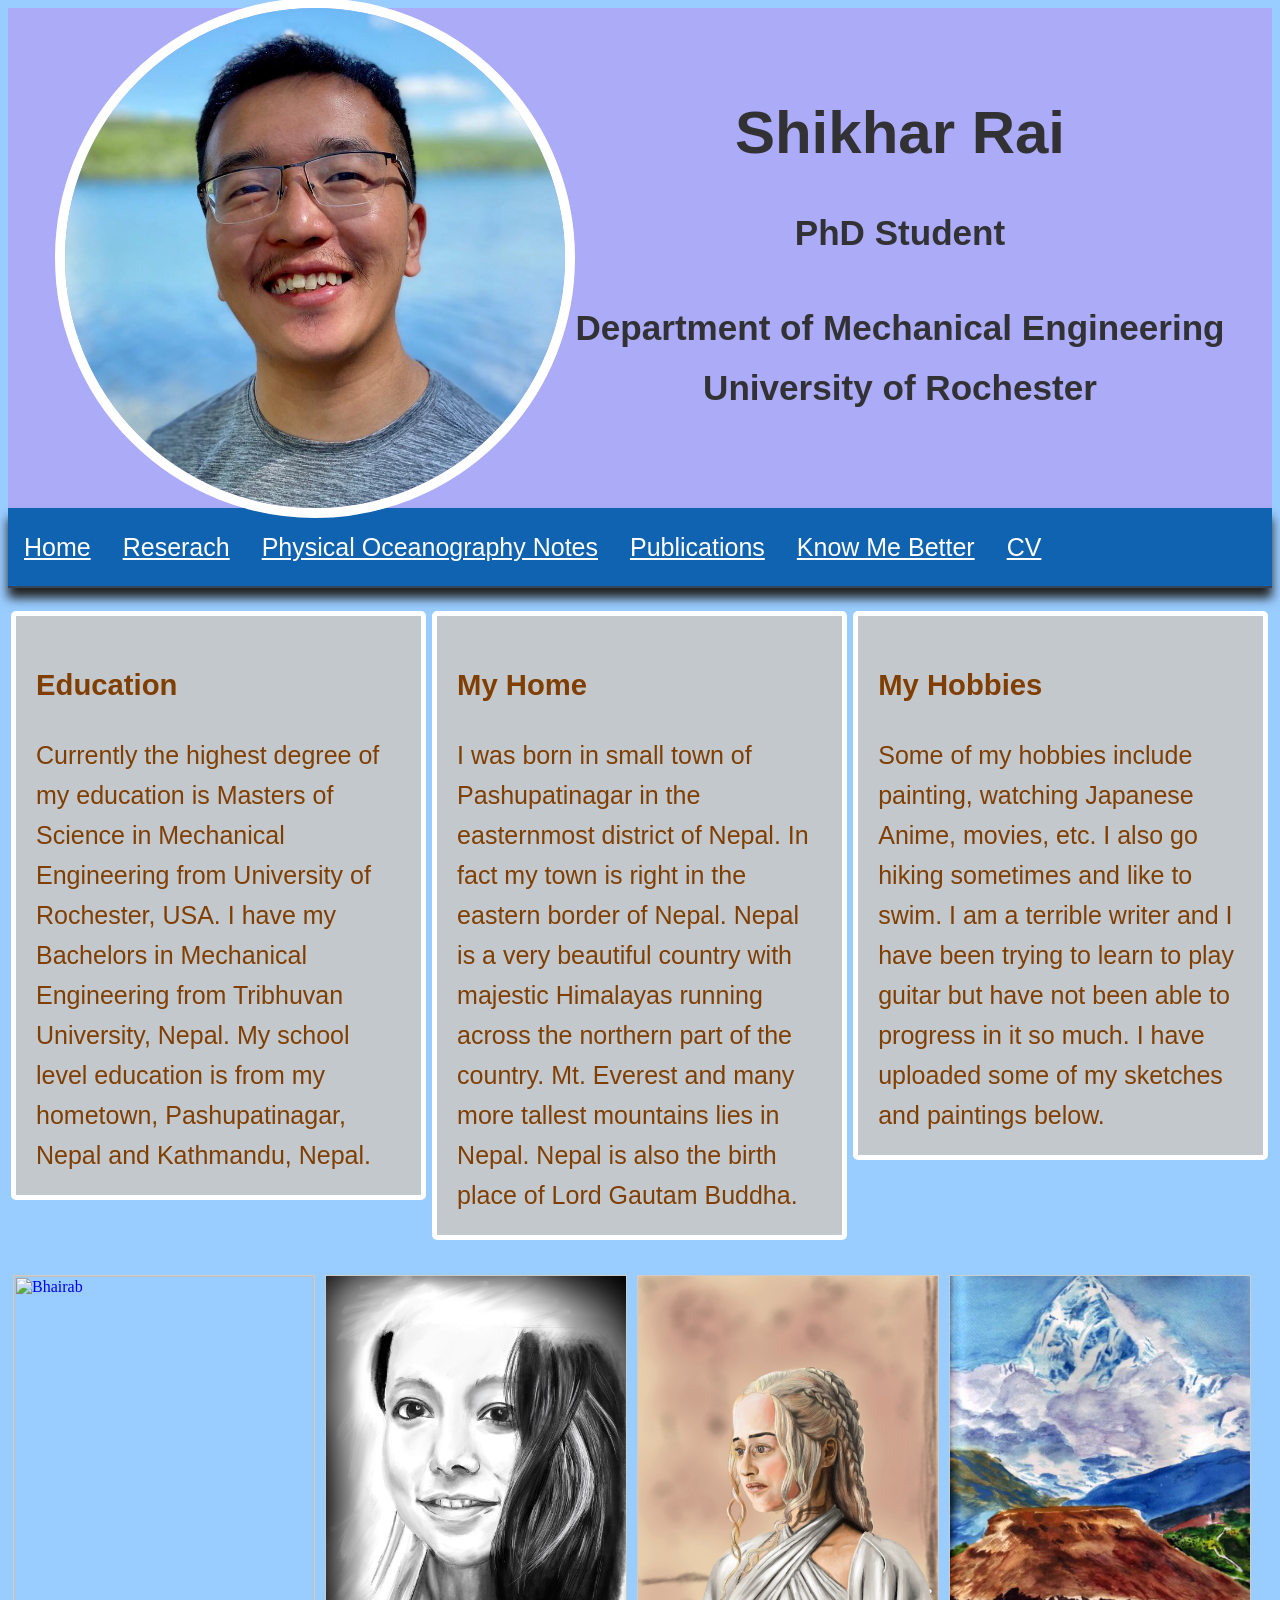
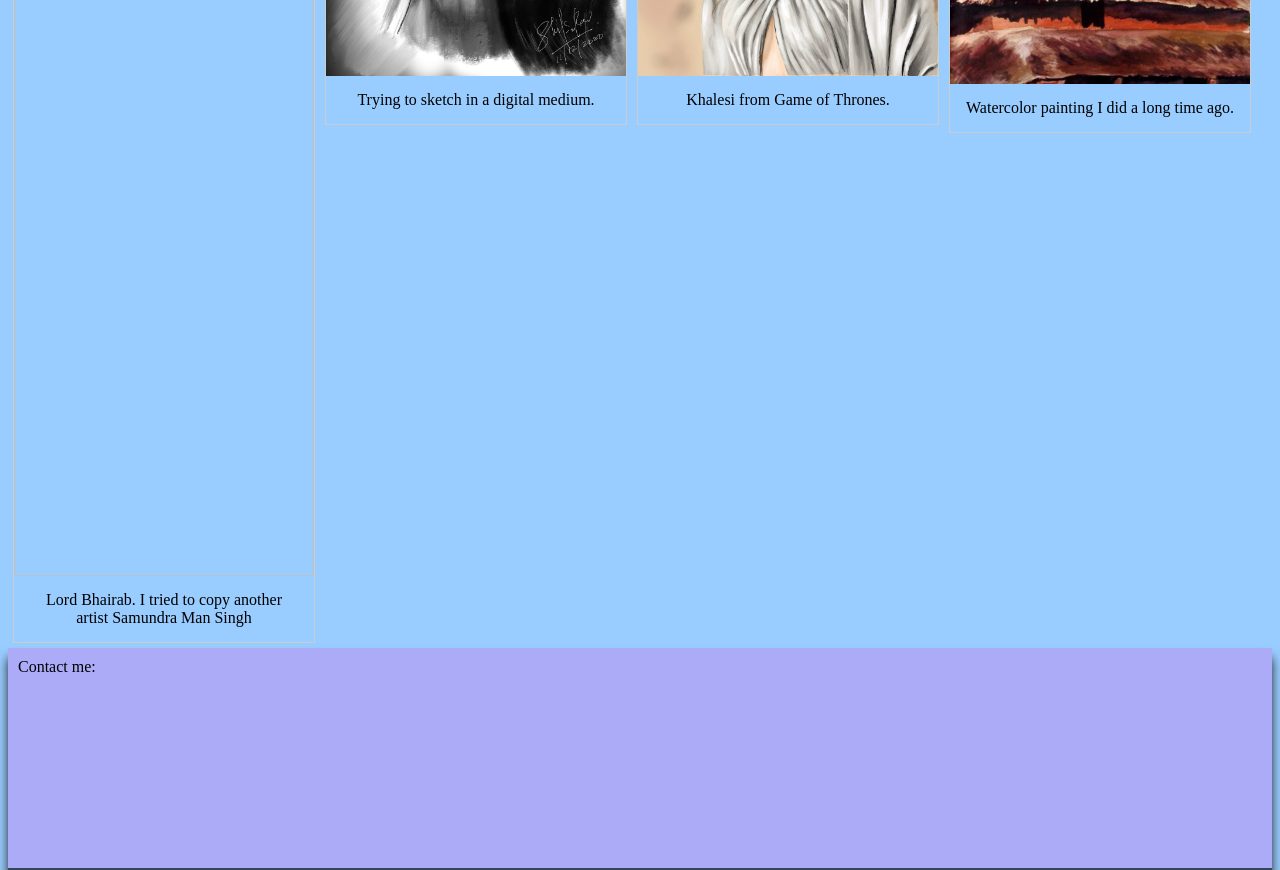
==== aboutme.html @ d14c4749 "now working site" ====
<html lang="en">

<head>
    <meta charset="UTF-8">
    <meta http-equiv="X-UA-Compatible" content="IE=edge">
    <meta name="viewport" content="width=device-width, initial-scale=1.0">
    <title>Shikhar Rai</title>
    <link rel="stylesheet" href="styles.css">
</head>

<body>
    <div class="container">
        <div class="Header" id="HomePageHeader">
            <img class="ProfilePic" src="images/templatePics/ProfilePic.jpeg" alt="Missing Shikhar's Photo" max-height="100%">
            <span class="NameJobAffliation">
                <h1 id="Name">Shikhar Rai</h1>
                <h3 id="Job Title">PhD Student</h2>
                    <h3 id="Affliation">Department of Mechanical Engineering <br> University of Rochester</h2>
            </span>
        </div>
        <nav class="TableOfContents">
            <a href="index.html">Home</a>
            <a href="research.html">Reserach</a>
            <a href="notes.html">Physical Oceanography Notes</a>
            <a href="publications.html">Publications</a>
            <a href="aboutme.html">Know Me Better</a>
            <a href="cv.html">CV</a>
        </nav>
        <section class="content">
            <div class="fullWidthColumn">
                <div class="card">
                    <h3>Education</h3>
                    Currently the highest degree of my education is Masters of Science in Mechanical Engineering from University of Rochester, USA. I have my Bachelors in Mechanical Engineering from Tribhuvan University, Nepal. My school level education is from my hometown, Pashupatinagar, Nepal and Kathmandu, Nepal.
                </div>
                <div class="card">
                    <h3>My Home</h3>
                    I was born in small town of Pashupatinagar in the easternmost district of Nepal. In fact my town is right in the eastern border of Nepal. Nepal is a very beautiful country with majestic Himalayas running across the northern part of the country. Mt. Everest and many more tallest mountains lies in Nepal. Nepal is also the birth place of Lord Gautam Buddha. 
                </div>
                <div class="card">
                    <h3>My Hobbies</h3>
                    Some of my hobbies include painting, watching Japanese Anime, movies, etc. I also go hiking sometimes and like to swim. I am a terrible writer and I have been trying to learn to play guitar but have not been able to progress in it so much. I have uploaded some of my sketches and paintings below.
                </div>
            </div>
            <div class="fullWidthColumn">
                    </div>
                    <div class="gallery">
                        <a target="_blank" href="images/aboutMe/Bhairab.PNG">
                            <img src="images/aboutMe/Bhairab.PNG" alt="Bhairab" width="600" height="400">
                        </a>
                        <div class="desc">Lord Bhairab. I tried to copy another artist Samundra Man Singh</div>
                    </div>
                    
                    <div class="gallery">
                        <a target="_blank" href="images/aboutMe/sketch.JPG">
                            <img src="images/aboutMe/sketch.JPG" alt="Bhairab" width="600" height="400">
                        </a>
                        <div class="desc">Trying to sketch in a digital medium.</div>
                    </div>
                    <div class="gallery">
                        <a target="_blank" href="images/aboutMe/kkhelisi.JPG">
                            <img src="images/aboutMe/kkhelisi.JPG" alt="Bhairab" width="600" height="400">
                        </a>
                        <div class="desc">Khalesi from Game of Thrones.</div>
                    </div>
                    <div class="gallery">
                        <a target="_blank" href="images/aboutMe/mountain.jpg">
                            <img src="images/aboutMe/mountain.jpg" alt="Bhairab" width="600" height="400">
                        </a>
                        <div class="desc">Watercolor painting I did a long time ago.</div>
                    </div>
            </div>
            <div class="Footer" id="HomePageFooter">
                Contact me:
            </div>
        </section>
</body>

</html>
---- styles.css ----
:root{
    --pageWidth: 1500px;
    --headerHeight: 500px;
    --leftColumnWidth:70%;
    --footerHeight: 200px;
    --marginLeft: 20px;
}

body{
    background-color: #99CCFF;
    height: 100%;
}

.container {
    width: 100%;
    min-width: 1200px;
    max-width: var(--pageWidth);
    min-height: 100%;
    height: auto;
    margin: 0 auto;
    margin-bottom: calc(-1* var(--footerHeight));
}

.Header{
    display: flex;
    justify-content: center;
    align-items: center;
    height: var(--headerHeight);
    width: 100%;
    background-color: rgb(171, 171, 248);
}

.NameJobAffliation{
    text-align: center;
    display: inline-block;
    vertical-align: middle;
    line-height: normal;
    color: rgb(50, 50, 53);
    font-family: Arial, Helvetica, sans-serif;
    font-size: 30px;
    line-height: 200%; /*line spacing */
}

img.ProfilePic{
    display: block;
    max-height: 100%;
    border-radius: 50%;
    object-fit: contain;
    border-width: 10px;
    border-style: solid;
    border-color: white;
    object-fit: contain;
}

.content{
    flex: 1;
    flex-direction: column;
    width: 100%;
}
.leftColumn{
    margin-top: 20px;
    float: left;
    width: var(--leftColumnWidth);
}
.rightColumn{
    margin-top: 20px;
    float: left;
    width: calc(100% - var(--leftColumnWidth) - 5px); 
}

.fullWidthColumn{
    margin-top: 20px;
    width: 100%;
    float: left;
}

.TableOfContents{
    width: 100%;
    overflow: hidden;
    background-color: #1063b1;
    border-bottom:2px solid rgb(36, 49, 226);
    box-shadow: 0px 10px 10px rgb(34, 34, 34);
    border-color: rgb(50, 71, 90);
}

.TableOfContents a{
    float: left; 
    display: block;
    text-align: center;
    padding: 14px 16px;
    color: rgb(255, 255, 255);
    font-family: Arial, Helvetica, sans-serif;
    font-size: 25px;
    line-height: 200%; /*line spacing */
    /* box-shadow: 8px 8px 8px rgb(34, 34, 34);
    border-radius:15px; */
}
.TableOfContents a:hover{
    background-color: #99CCFF;
    color:aqua;
}


img.coverImg{
    float: right;
    display:inline-block;
    max-height: 70%;
    padding: 14px 10px;
}


.material{
    color: rgb(128, 62, 0);
    background-color: rgb(195, 200, 204);
    font-family: Arial, Helvetica, sans-serif;
    font-size: 25px;
    line-height: 160%; /*line spacing */
    padding: 20px;
    margin: 3px;
    margin-bottom: 10px;
    border: 5px;
    border-style: solid;
    border-color: white;
    /* box-shadow: 8px 8px 8px rgb(34, 34, 34); */
    border-radius:5px;
}

.card{
    float: left;
    width: calc(33% - 52px);
    color: rgb(128, 62, 0);
    background-color: rgb(195, 200, 204);
    font-family: Arial, Helvetica, sans-serif;
    font-size: 25px;
    line-height: 160%; /*line spacing */
    padding: 20px;
    margin: 3px;
    margin-bottom: 10px;
    border: 5px;
    border-style: solid;
    border-color: white;
    /* box-shadow: 8px 8px 8px rgb(34, 34, 34); */
    border-radius:5px;
}

.push{
    height: var(--footerHeight);
}

.footer{
    /* position: absolute; */
    clear: both;
    bottom: 0px;
    height: var(--footerHeight);
    margin-top: 20px;
    padding: 10px;
    border-bottom:2px solid rgb(36, 49, 226);
    box-shadow: 0px 10px 10px rgb(34, 34, 34);
    border-color: rgb(50, 71, 90);
    background-color: rgb(171, 171, 248);
}

li {
    background-color: rgb(179, 182, 185);
    border-radius:5px;
    margin-bottom: 5px;
}

div.gallery {

  float: left;
  margin: 5px;
  border: 1px solid #ccc;
  float: left;
  width: 300px;
}

div.gallery:hover {
  border: 1px solid #777;
}

div.gallery img {
  width: 100%;
  height: auto;
}

div.desc {
  padding: 15px;
  text-align: center;
}
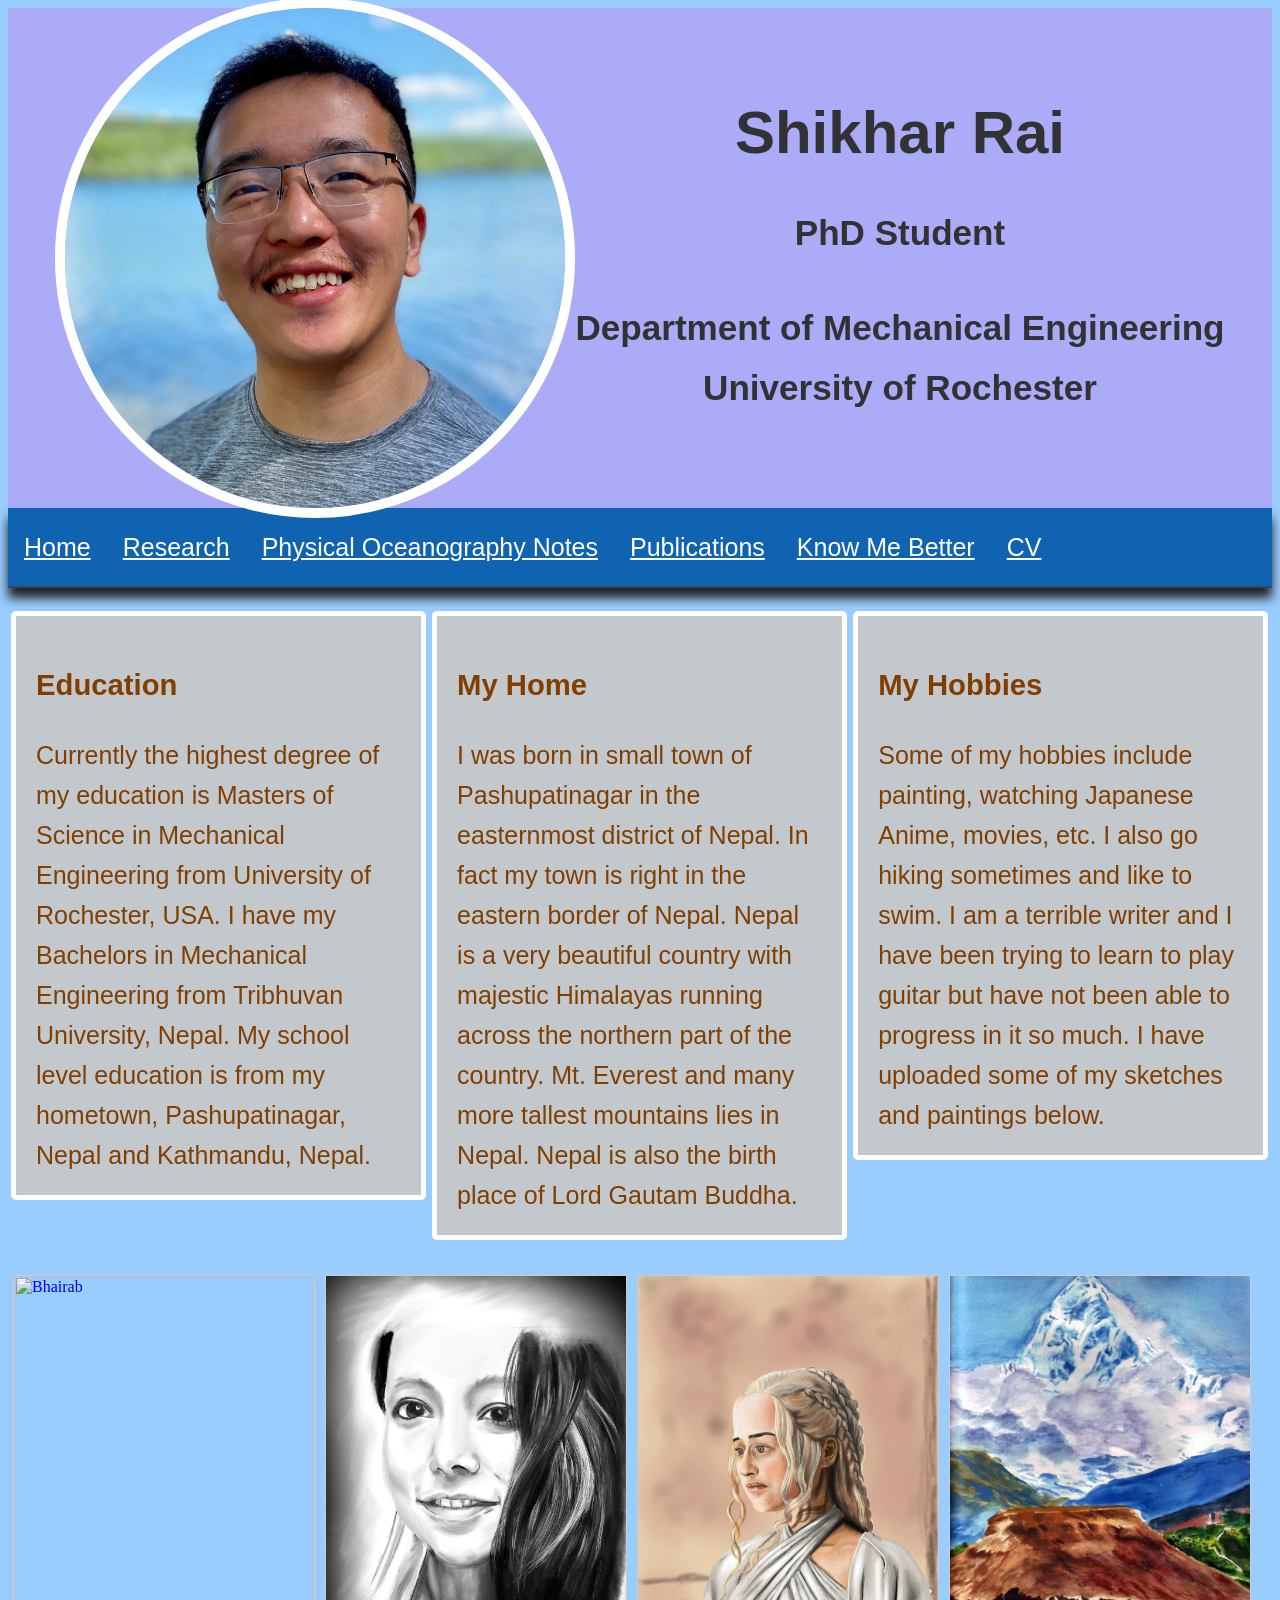
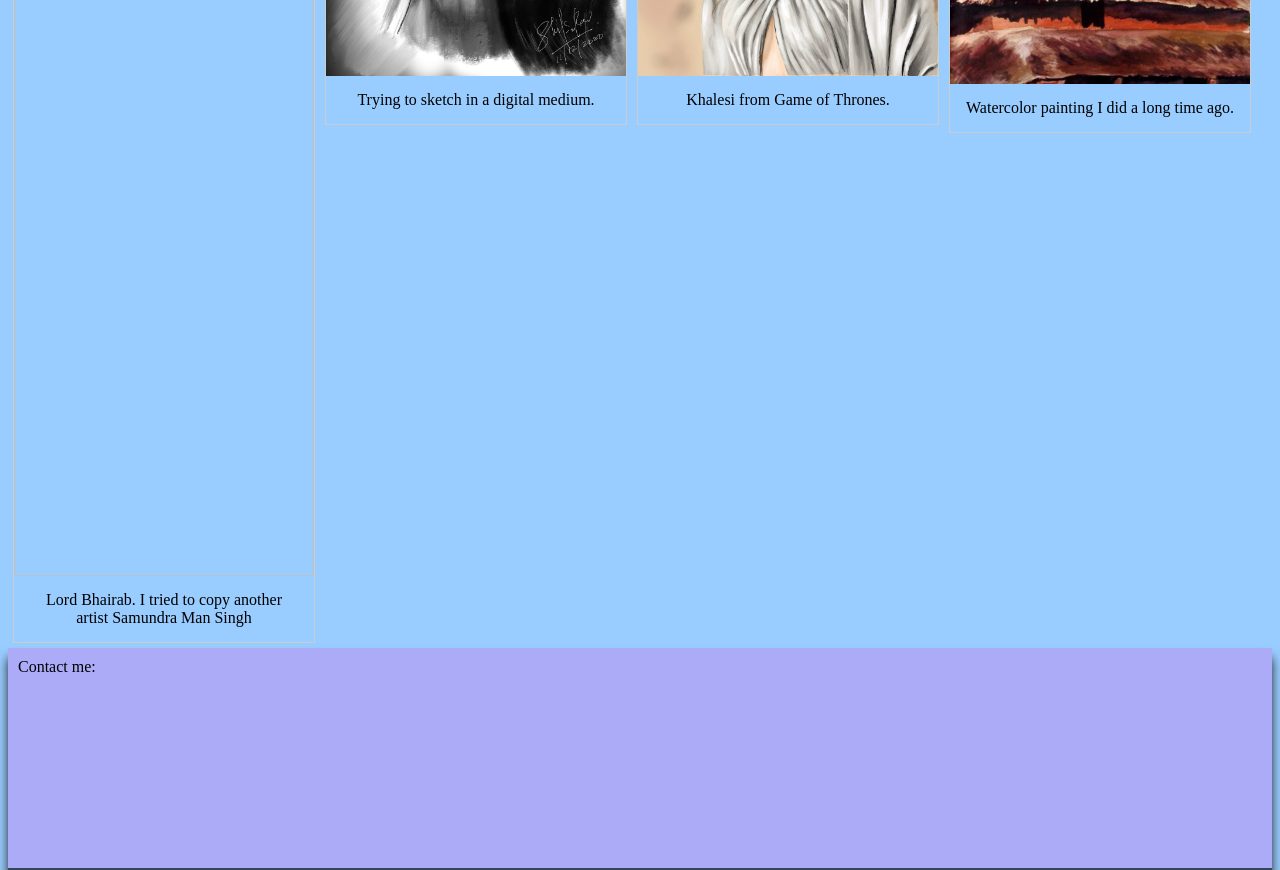
==== commit 1d262614: "spelling correction" ====
--- a/aboutme.html
+++ b/aboutme.html
@@ -20,7 +20,7 @@
         </div>
         <nav class="TableOfContents">
             <a href="index.html">Home</a>
-            <a href="research.html">Reserach</a>
+            <a href="research.html">Research</a>
             <a href="notes.html">Physical Oceanography Notes</a>
             <a href="publications.html">Publications</a>
             <a href="aboutme.html">Know Me Better</a>
